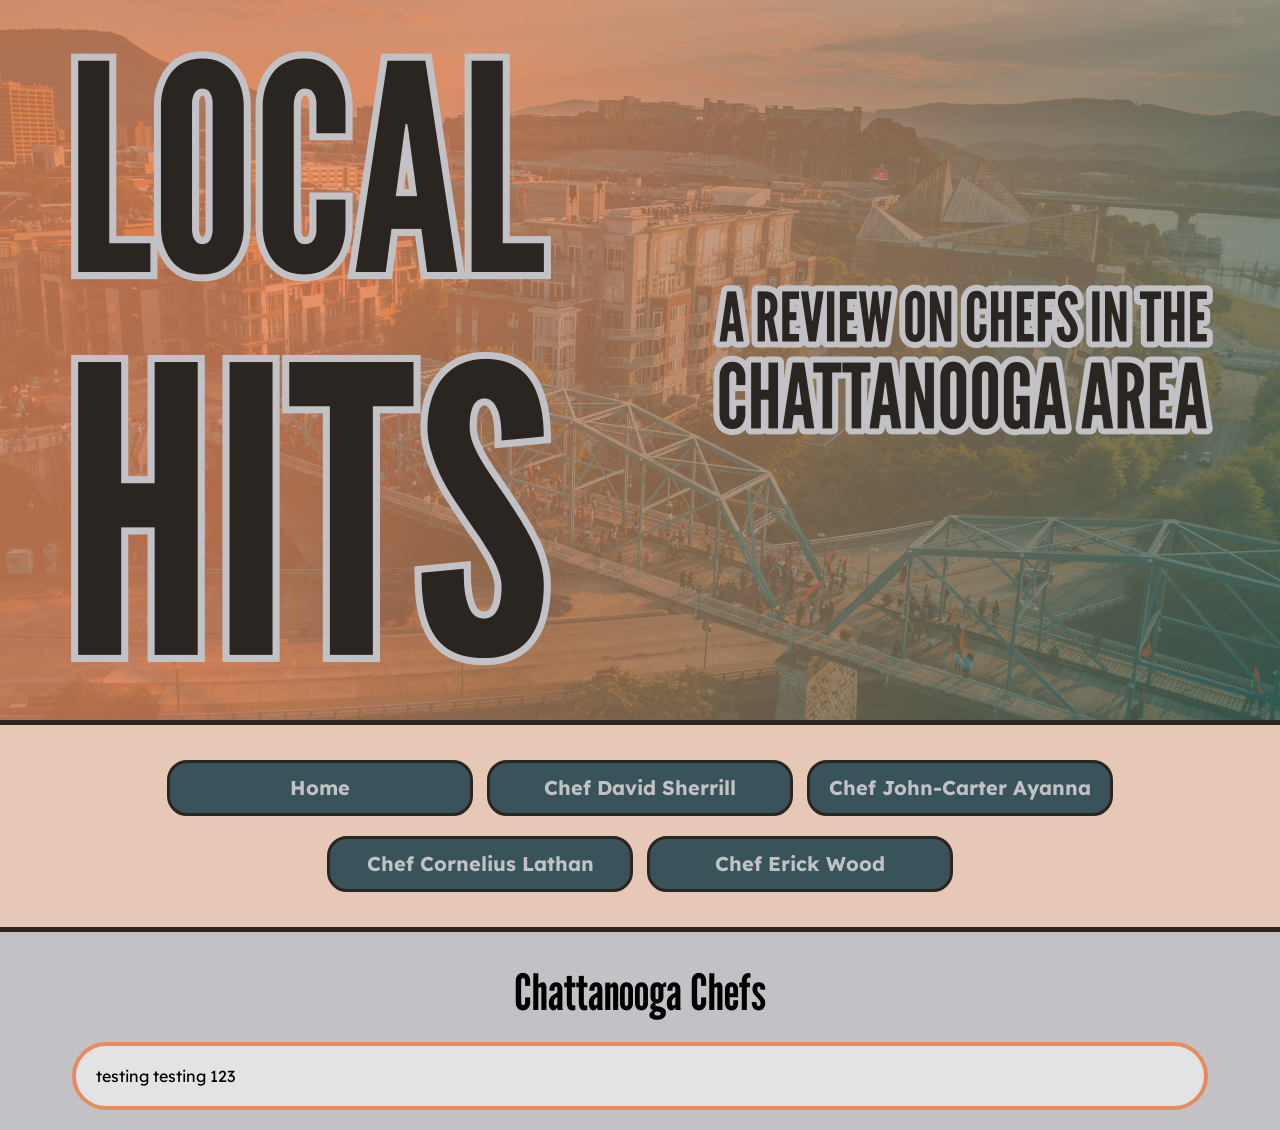
==== FinalProject/index.html @ 7faac927 "Final Project" ====
<!DOCTYPE html>
<html lang="en">
<head>
    <meta charset="UTF-8">
    <meta name="viewport" content="width=device-width, initial-scale=1.0">
    <title>Home</title>
    <link rel="icon" type="image/x-icon" href="images/favicon.ico">
    <link rel="preconnect" href="https://fonts.googleapis.com">
    <link rel="preconnect" href="https://fonts.gstatic.com" crossorigin>
    <link href="https://fonts.googleapis.com/css2?family=League+Gothic&family=Lexend:wght@100..900&display=swap" rel="stylesheet">
    <link rel="stylesheet" href="css/styles.css">
</head>
<body>
    <header>
        <img src="images/banner.png" alt="Local Hits - A Review on Chefs in the Chattanooga Area">
    </header>
<div id="nav">
<nav>
    <ul>
        <li><a href=index.html>Home</a></li>
        <li><a href=DS.html>Chef David Sherrill</a></li>
        <li><a href=JCA.html>Chef John-Carter Ayanna</a></li>
        <li><a href=CL.html>Chef Cornelius Lathan</a></li>
        <li><a href=EW.html>Chef Erick Wood</a></li>
    </ul>
</nav>
</div>
<main>
    <h1>Chattanooga Chefs</h1>
<div class="container">
    <p>
testing testing 123
    </p>
</div>
</main>
</body>
---- FinalProject/css/styles.css ----
* {
    margin:0;
}

header img {
  width: 100%;
  height: auto;
  display: block;
  margin: 0px 0px;
}

body {
    background-color:#C2C2C6
}

h1 {
  font-family: "League Gothic", sans-serif;
  font-optical-sizing: auto;
  font-weight: 400;
  font-style: normal;
  font-variation-settings: "wdth" 100;
  text-align: center;
  font-size: 50px;
  margin-top: 30px;
  margin-bottom: 20px;
}

p {
  font-family: "Lexend", sans-serif;
  font-optical-sizing: auto;
  font-weight: 400;
  font-style: normal;
}

li {
  font-family: "Lexend", sans-serif;
  font-optical-sizing: auto;
  font-weight: 700;
  font-style: normal;
}

#nav {
    background-color:#E7C7B5
}
nav {
    text-align:center;
    border-top: 5px solid #2A2521;
    border-bottom: 5px solid #2A2521;
}

nav ul {
    list-style-type: none;
    margin: 20px auto;
    padding: 5px;
}

nav li {
    display: inline-block;
}

nav li a {
    display: block;
    background-color:#38535A;
    color:#C2C2C6;
    width: 300px;
    height: 40px;
    line-height: 40px;
    font-size: 20px;
    text-decoration: none;
    border-radius: 20px;
    border: 3px solid #2A2521;
    margin: 10px 5px;
    padding: 5px 0px;
}

nav li a:hover {
    color:#E58B5E;
    background-color:#13353F;
    text-decoration: none;
}

.container {
background-color:#e3e3e5;
    width: 85%;
    margin: 20px auto;
    border: 4px solid #E58B5E;
    padding: 20px;
    border-radius: 50px;
}


@media (max-width: 768px) {

nav {
    display: flex;
    flex-direction: column; 
    align-items: center;    
    justify-content: center;
    margin: 10px 0px;
    padding: 5px 0px;
  }

}
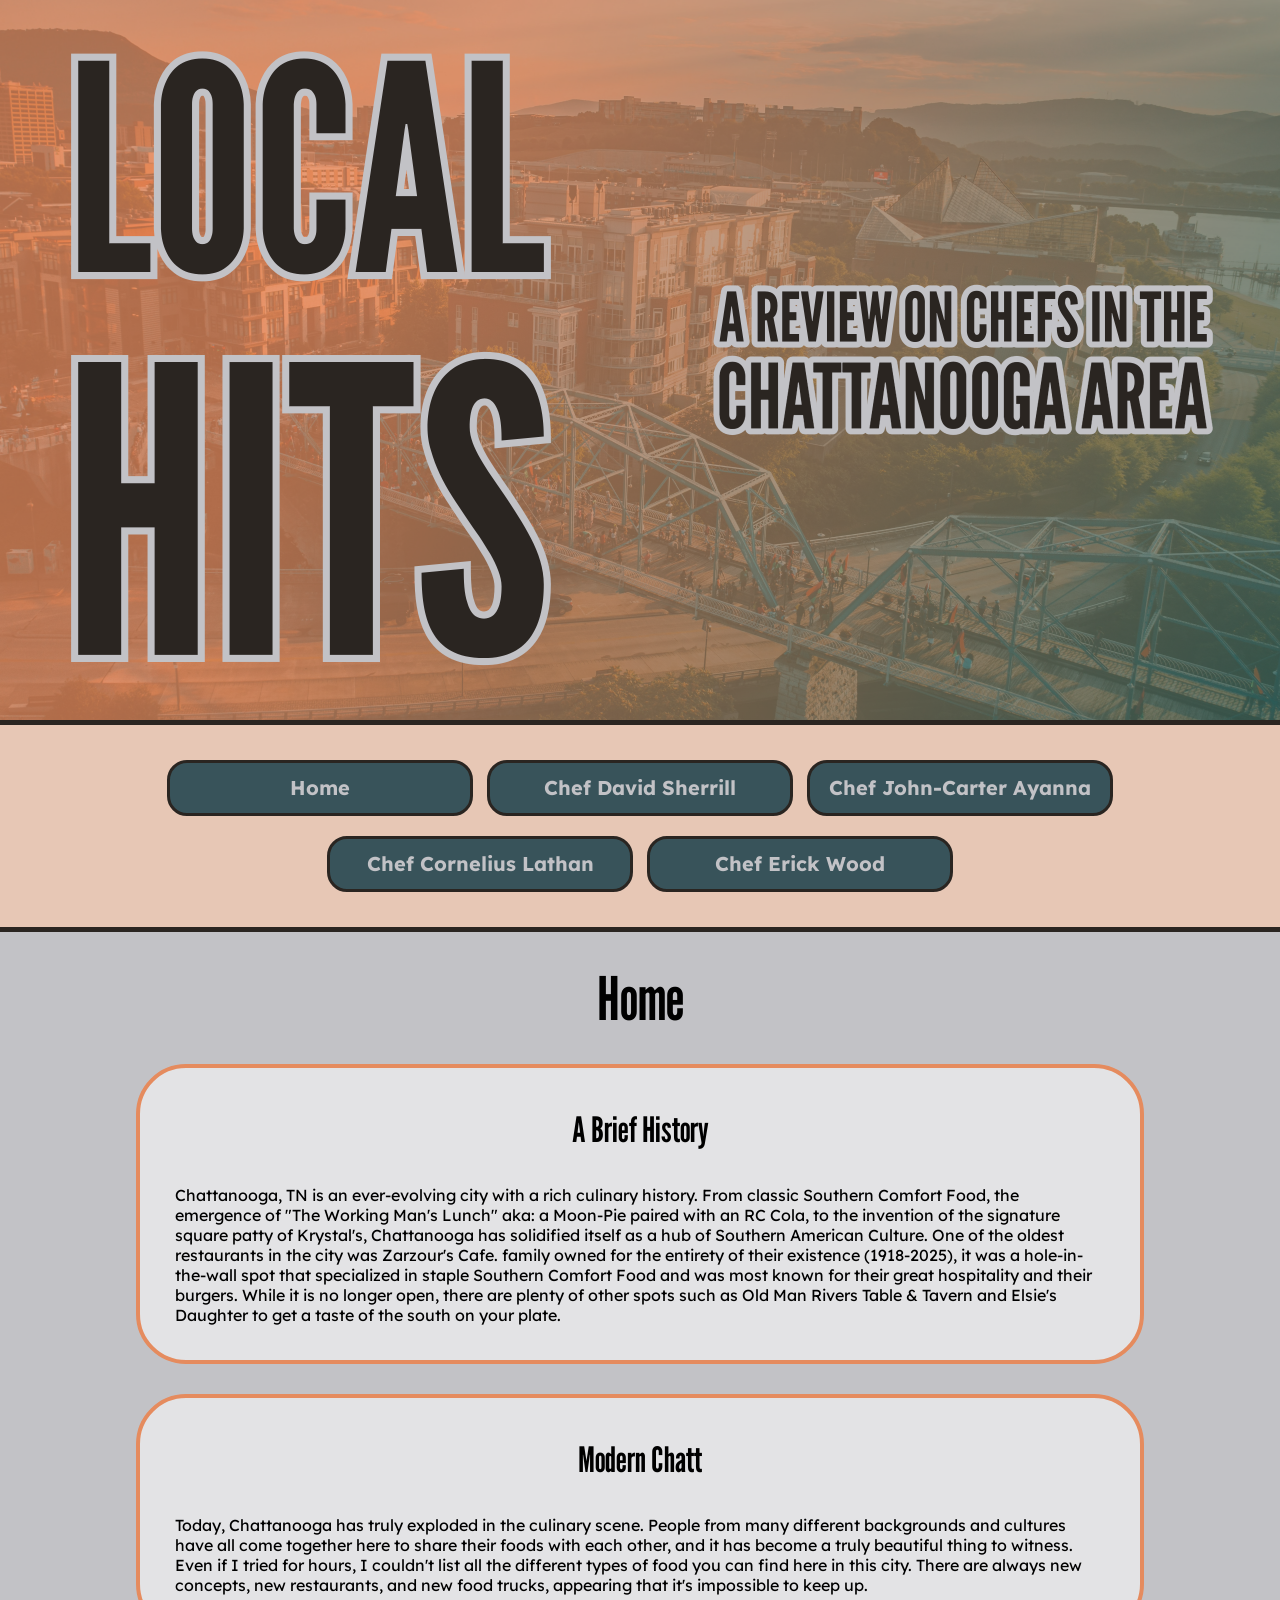
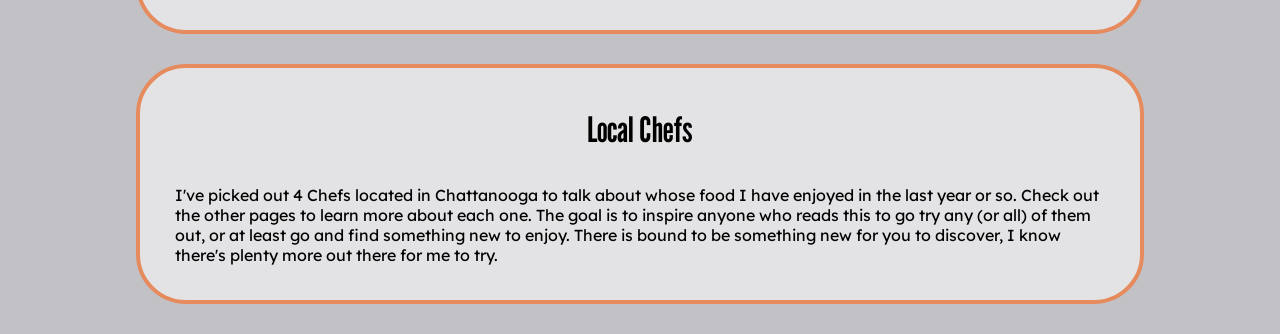
==== commit 5cb7820d: "aaaaa" ====
--- a/FinalProject/index.html
+++ b/FinalProject/index.html
@@ -26,10 +26,23 @@
 </nav>
 </div>
 <main>
-    <h1>Chattanooga Chefs</h1>
+    <h1>Home</h1>
 <div class="container">
+    <h2>A Brief History</h2>
     <p>
-testing testing 123
+Chattanooga, TN is an ever-evolving city with a rich culinary history. From classic Southern Comfort Food, the emergence of "The Working Man's Lunch" aka: a Moon-Pie paired with an RC Cola, to the invention of the signature square patty of Krystal's, Chattanooga has solidified itself as a hub of Southern American Culture. One of the oldest restaurants in the city was Zarzour's Cafe. family owned for the entirety of their existence (1918-2025), it was a hole-in-the-wall spot that specialized in staple Southern Comfort Food and was most known for their great hospitality and their burgers. While it is no longer open, there are plenty of other spots such as Old Man Rivers Table & Tavern and Elsie's Daughter to get a taste of the south on your plate.
+    </p>
+</div>
+<div class="container">
+    <h2>Modern Chatt</h2>
+    <p>
+Today, Chattanooga has truly exploded in the culinary scene. People from many different backgrounds and cultures have all come together here to share their foods with each other, and it has become a truly beautiful thing to witness. Even if I tried for hours, I couldn't list all the different types of food you can find here in this city. There are always new concepts, new restaurants, and new food trucks, appearing that it's impossible to keep up. 
+    </p>
+</div>
+<div class="container">
+    <h2>Local Chefs</h2>
+    <p>
+I've picked out 4 Chefs located in Chattanooga to talk about whose food I have enjoyed in the last year or so. Check out the other pages to learn more about each one. The goal is to inspire anyone who reads this to go try any (or all) of them out, or at least go and find something new to enjoy. There is bound to be something new for you to discover, I know there's plenty more out there for me to try. 
     </p>
 </div>
 </main>
--- a/FinalProject/css/styles.css
+++ b/FinalProject/css/styles.css
@@ -20,8 +20,20 @@
   font-style: normal;
   font-variation-settings: "wdth" 100;
   text-align: center;
-  font-size: 50px;
+  font-size: 60px;
   margin-top: 30px;
+  margin-bottom: 20px;
+}
+
+h2 {
+  font-family: "League Gothic", sans-serif;
+  font-optical-sizing: auto;
+  font-weight: 400;
+  font-style: normal;
+  font-variation-settings: "wdth" 100;
+  text-align: center;
+  font-size: 35px;
+  margin-top: 20px;
   margin-bottom: 20px;
 }
 
@@ -30,6 +42,7 @@
   font-optical-sizing: auto;
   font-weight: 400;
   font-style: normal;
+  padding: 15px; 
 }
 
 li {
@@ -81,8 +94,8 @@
 
 .container {
 background-color:#e3e3e5;
-    width: 85%;
-    margin: 20px auto;
+    width: 75%;
+    margin: 30px auto;
     border: 4px solid #E58B5E;
     padding: 20px;
     border-radius: 50px;
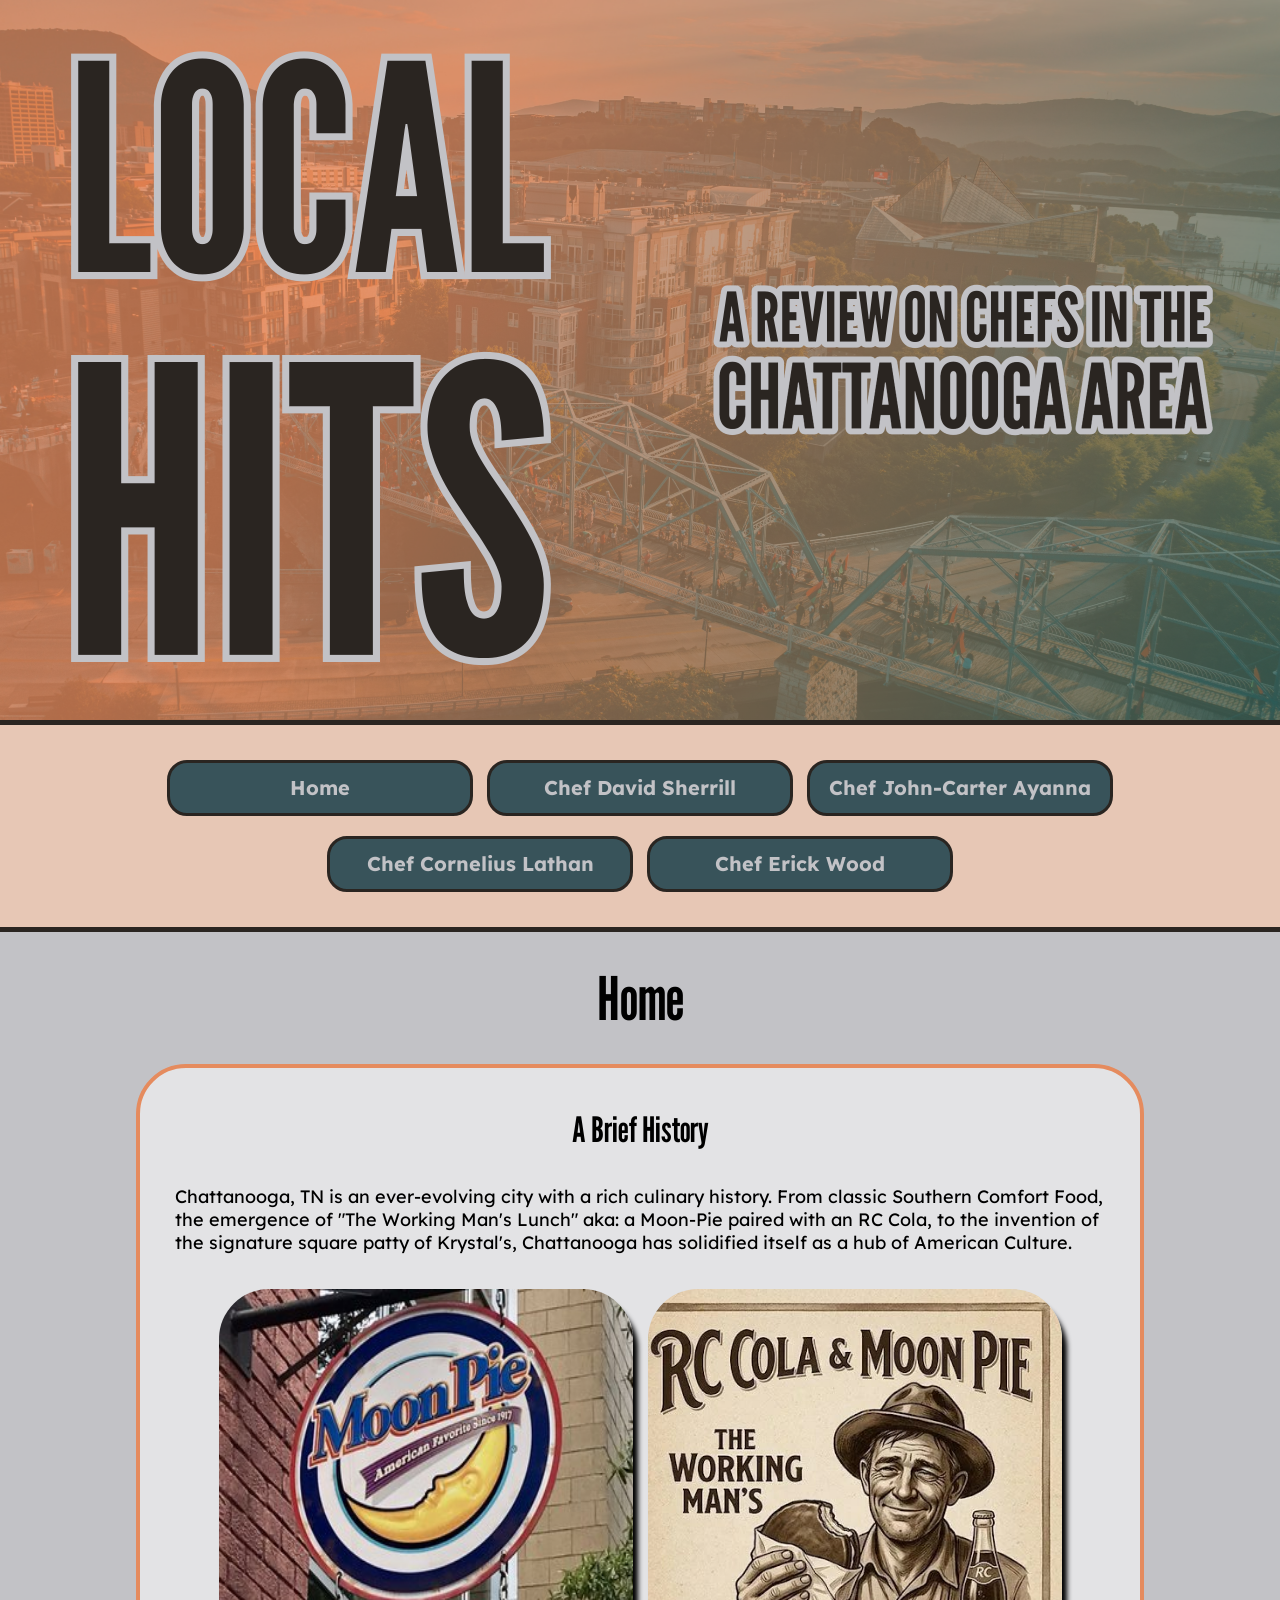
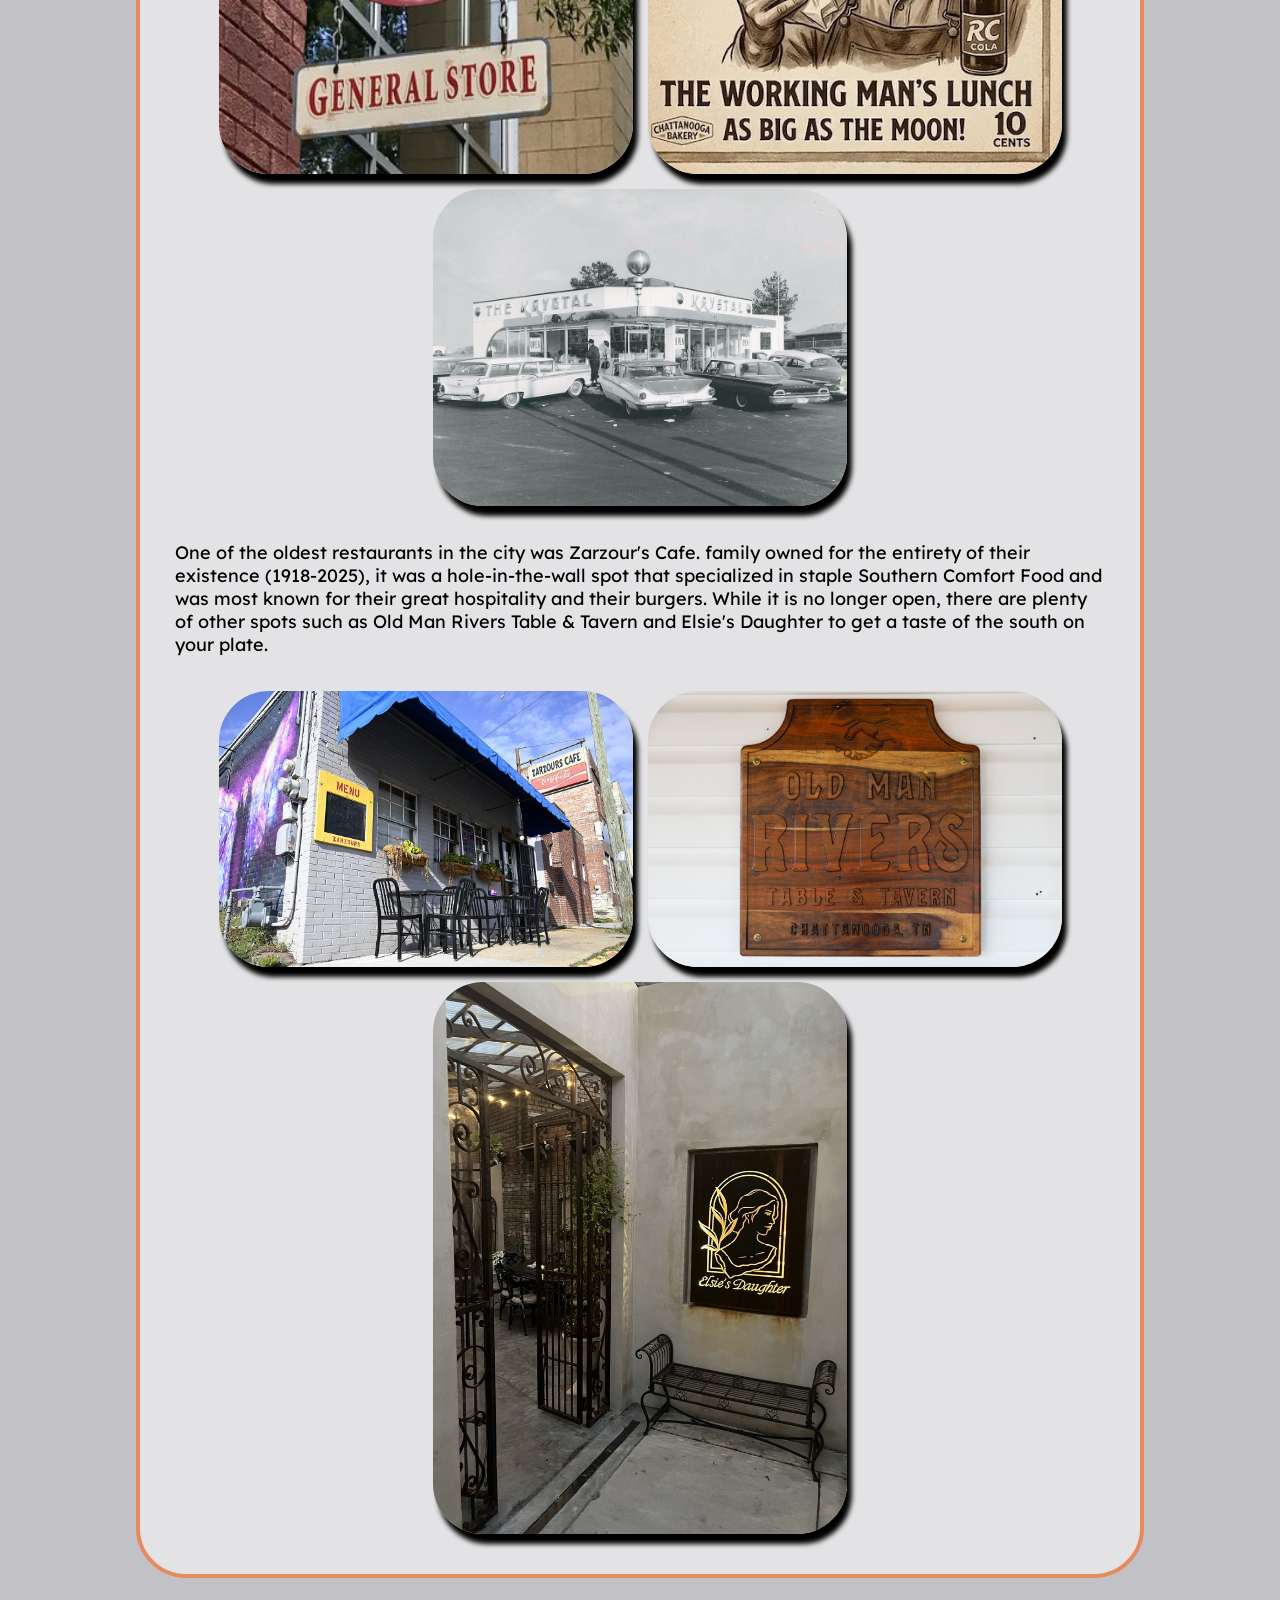
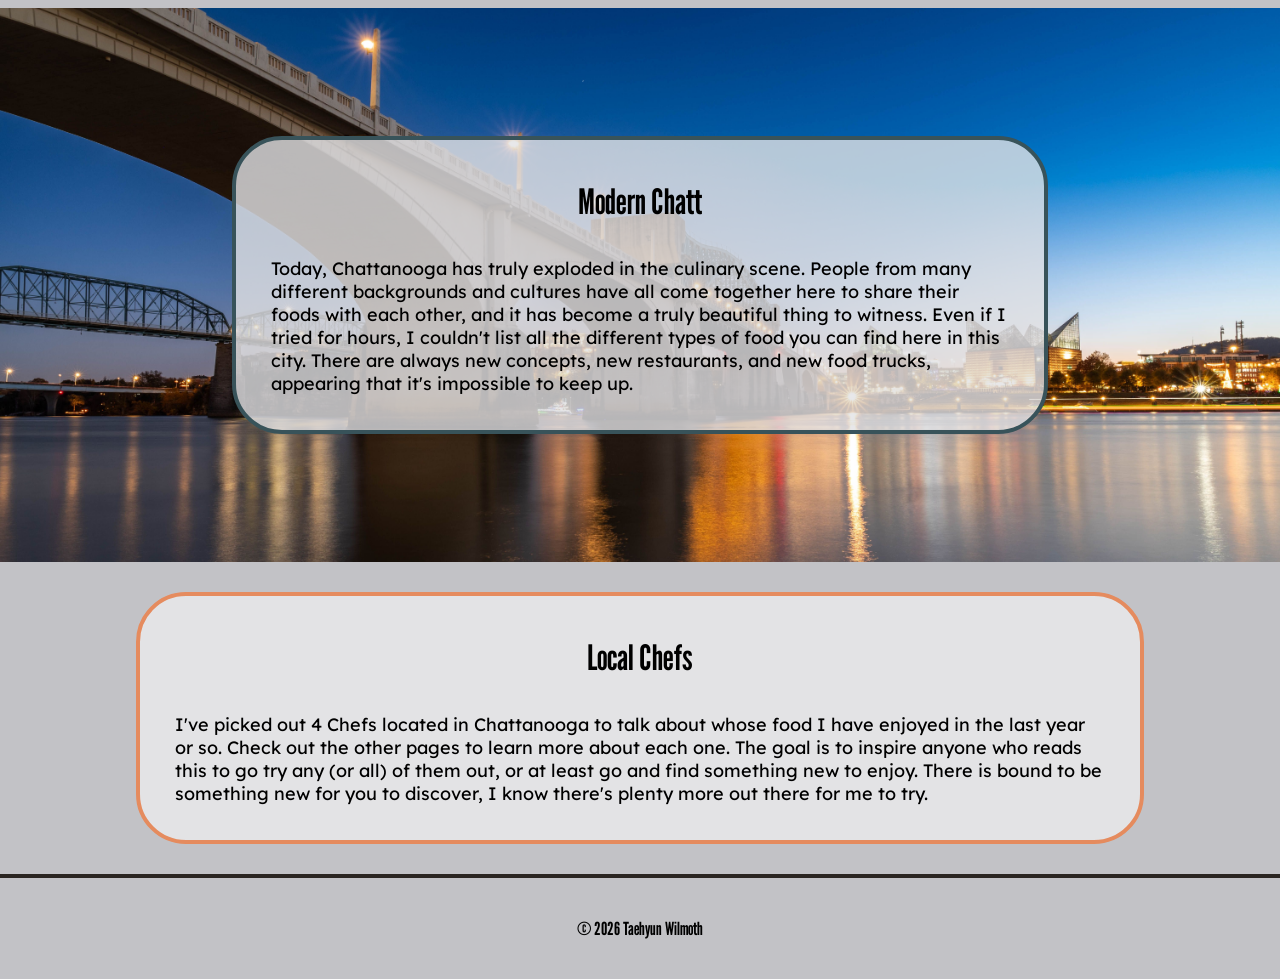
==== commit 05be2e08: "crying screaming" ====
--- a/FinalProject/index.html
+++ b/FinalProject/index.html
@@ -30,14 +30,29 @@
 <div class="container">
     <h2>A Brief History</h2>
     <p>
-Chattanooga, TN is an ever-evolving city with a rich culinary history. From classic Southern Comfort Food, the emergence of "The Working Man's Lunch" aka: a Moon-Pie paired with an RC Cola, to the invention of the signature square patty of Krystal's, Chattanooga has solidified itself as a hub of Southern American Culture. One of the oldest restaurants in the city was Zarzour's Cafe. family owned for the entirety of their existence (1918-2025), it was a hole-in-the-wall spot that specialized in staple Southern Comfort Food and was most known for their great hospitality and their burgers. While it is no longer open, there are plenty of other spots such as Old Man Rivers Table & Tavern and Elsie's Daughter to get a taste of the south on your plate.
+Chattanooga, TN is an ever-evolving city with a rich culinary history. From classic Southern Comfort Food, the emergence of "The Working Man's Lunch" aka: a Moon-Pie paired with an RC Cola, to the invention of the signature square patty of Krystal's, Chattanooga has solidified itself as a hub of American Culture. 
+</p>
+<div class="col_img3">
+    <img class="img_style2" src="images/moonpie.png">
+    <img class="img_style2" src="images/workingman.png">
+    <img class="img_style2" src="images/krystals.png">
+</div>
+<p>
+One of the oldest restaurants in the city was Zarzour's Cafe. family owned for the entirety of their existence (1918-2025), it was a hole-in-the-wall spot that specialized in staple Southern Comfort Food and was most known for their great hospitality and their burgers. While it is no longer open, there are plenty of other spots such as Old Man Rivers Table & Tavern and Elsie's Daughter to get a taste of the south on your plate.
     </p>
+<div class="col_img3">
+    <img class="img_style2" src="images/zarzours.png">
+    <img class="img_style2" src="images/oldmanrivers.png">
+    <img class="img_style2" src="images/elsiesdaughter.png">
 </div>
-<div class="container">
+</div>
+<div class="container2">
+<div class="container3">
     <h2>Modern Chatt</h2>
     <p>
 Today, Chattanooga has truly exploded in the culinary scene. People from many different backgrounds and cultures have all come together here to share their foods with each other, and it has become a truly beautiful thing to witness. Even if I tried for hours, I couldn't list all the different types of food you can find here in this city. There are always new concepts, new restaurants, and new food trucks, appearing that it's impossible to keep up. 
     </p>
+</div>
 </div>
 <div class="container">
     <h2>Local Chefs</h2>
@@ -46,4 +61,6 @@
     </p>
 </div>
 </main>
-</body>+ <footer>&copy; 2026 Taehyun Wilmoth</footer>
+</body>
+</html>
--- a/FinalProject/css/styles.css
+++ b/FinalProject/css/styles.css
@@ -10,7 +10,7 @@
 }
 
 body {
-    background-color:#C2C2C6
+    background-color:#C2C2C6;
 }
 
 h1 {
@@ -38,6 +38,7 @@
 }
 
 p {
+    font-size: 18px;
   font-family: "Lexend", sans-serif;
   font-optical-sizing: auto;
   font-weight: 400;
@@ -101,6 +102,65 @@
     border-radius: 50px;
 }
 
+.container2 {
+    background-image: url(/FinalProject/images/bridges.png);
+    background-size: cover;
+    width: 80%;
+    height: 100%;
+    background-position: center center;
+    padding: 10%;
+    display: flex;
+    justify-content: center;
+    align-items: center;
+}
+
+.container3 {
+    background-color: #e3e3e5cc; 
+    width: 75%;
+    height: 50%;
+    border-radius: 50px;
+    border: 4px solid #38535A;
+    padding: 20px;
+    margin: auto;
+    display: block;
+}
+
+.img_style {
+    display: block;
+    width: 75%;
+    margin: 30px auto;
+    border: 4px solid #E58B5E;
+    border-radius: 50px;
+}
+
+.col_img3 {
+column-count: 3;
+display: flex;
+flex-direction:row;
+flex-wrap: wrap;
+padding: 20px;
+justify-content:center;
+gap: 15px;
+}
+
+.img_style2 {
+   width: 45%;
+   display: block;
+   border-radius: 50px;
+   box-shadow: 5px 10px 5px;
+}
+
+footer {
+    font-family: "League Gothic", sans-serif;
+  font-optical-sizing: auto;
+  font-weight: 400;
+  font-style: normal;
+  font-variation-settings: "wdth" 100;
+  font-size: 18px;
+    padding: 40px 0;
+    text-align: center;
+    border-top: 4px solid #2A2521;
+}
 
 @media (max-width: 768px) {
 
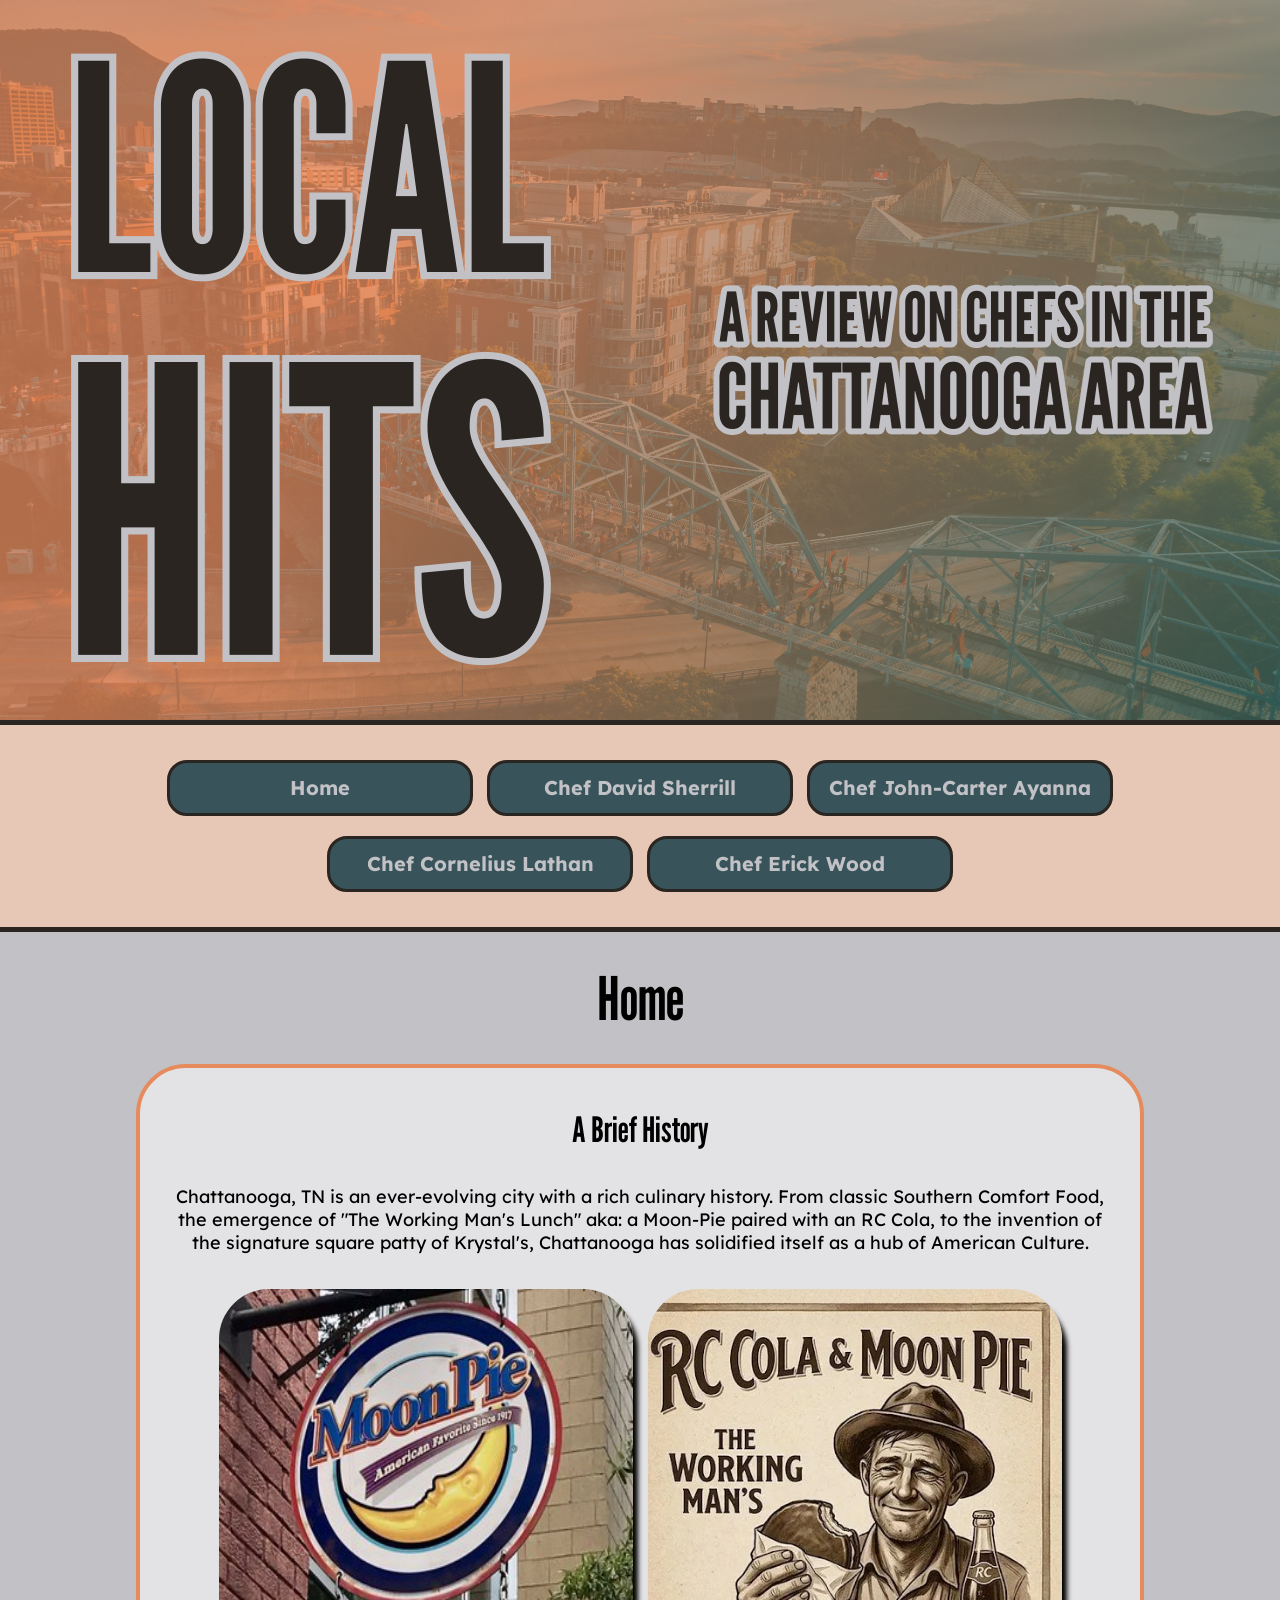
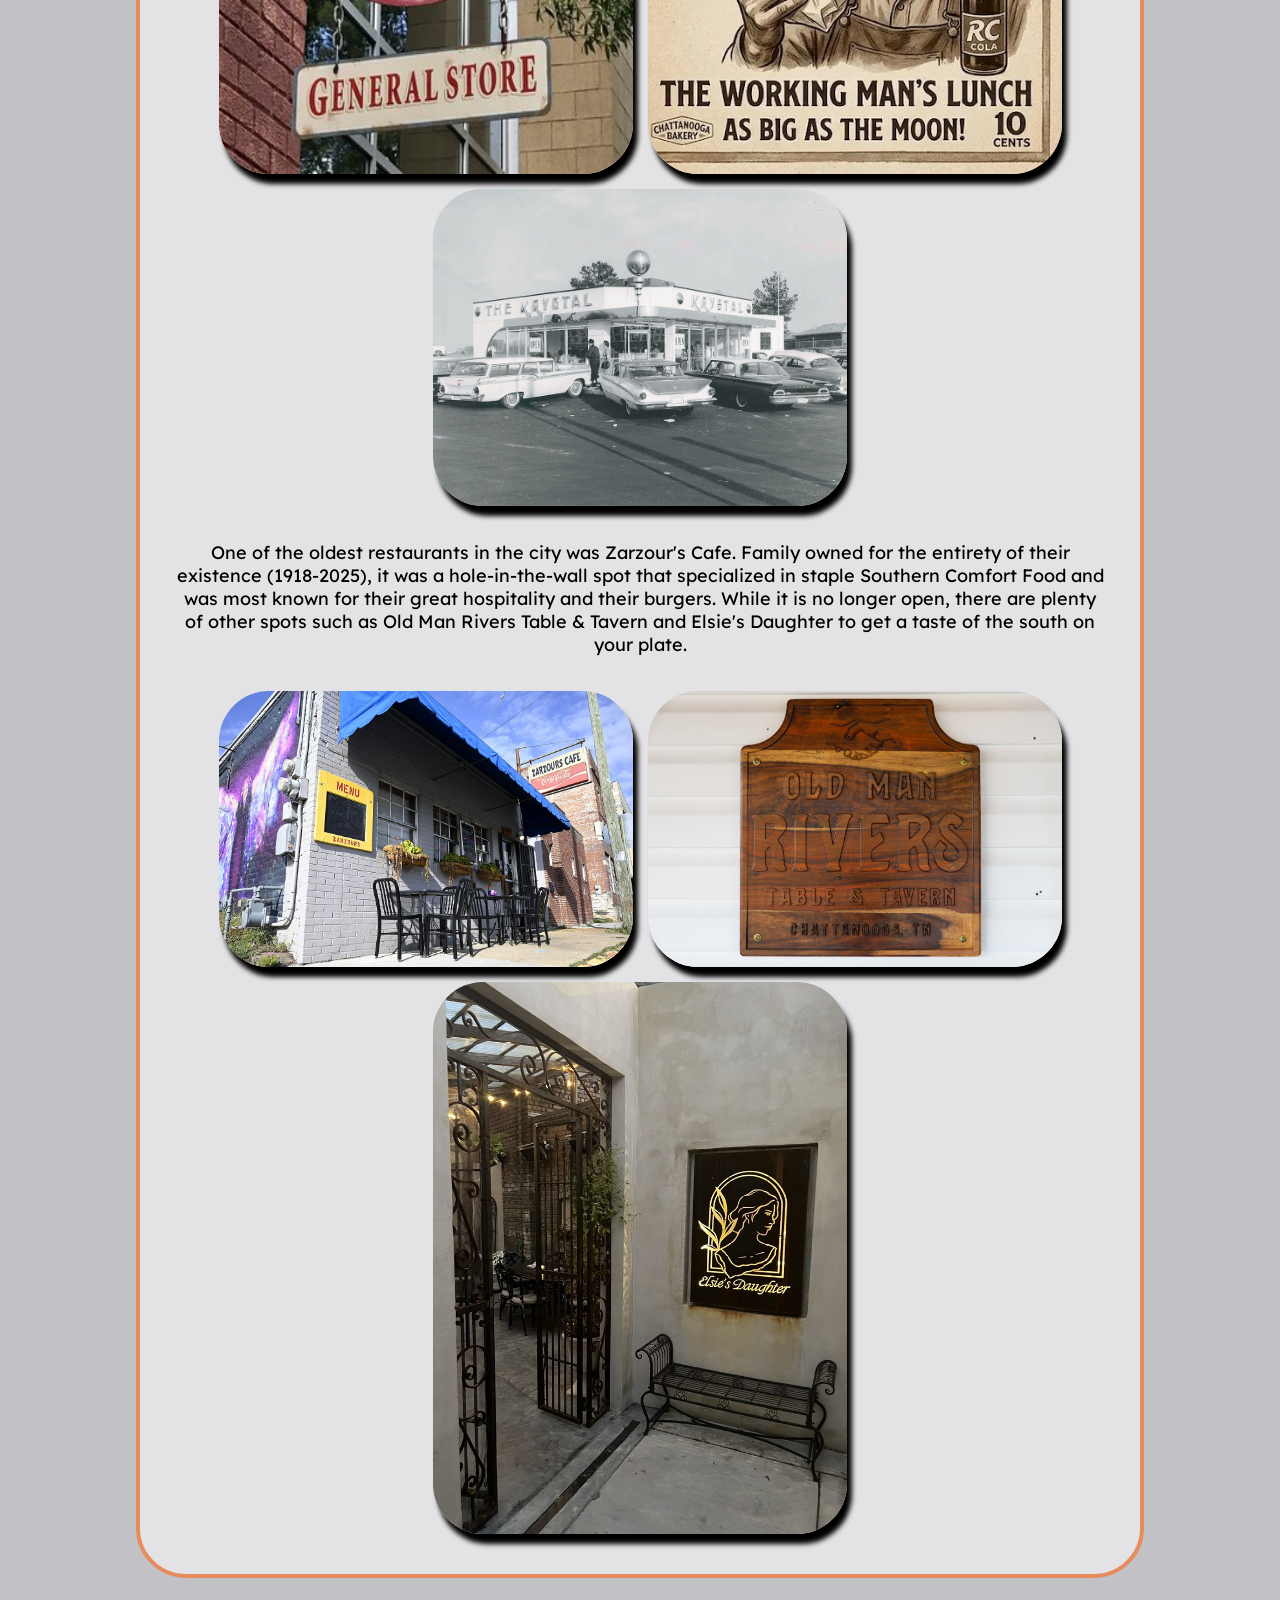
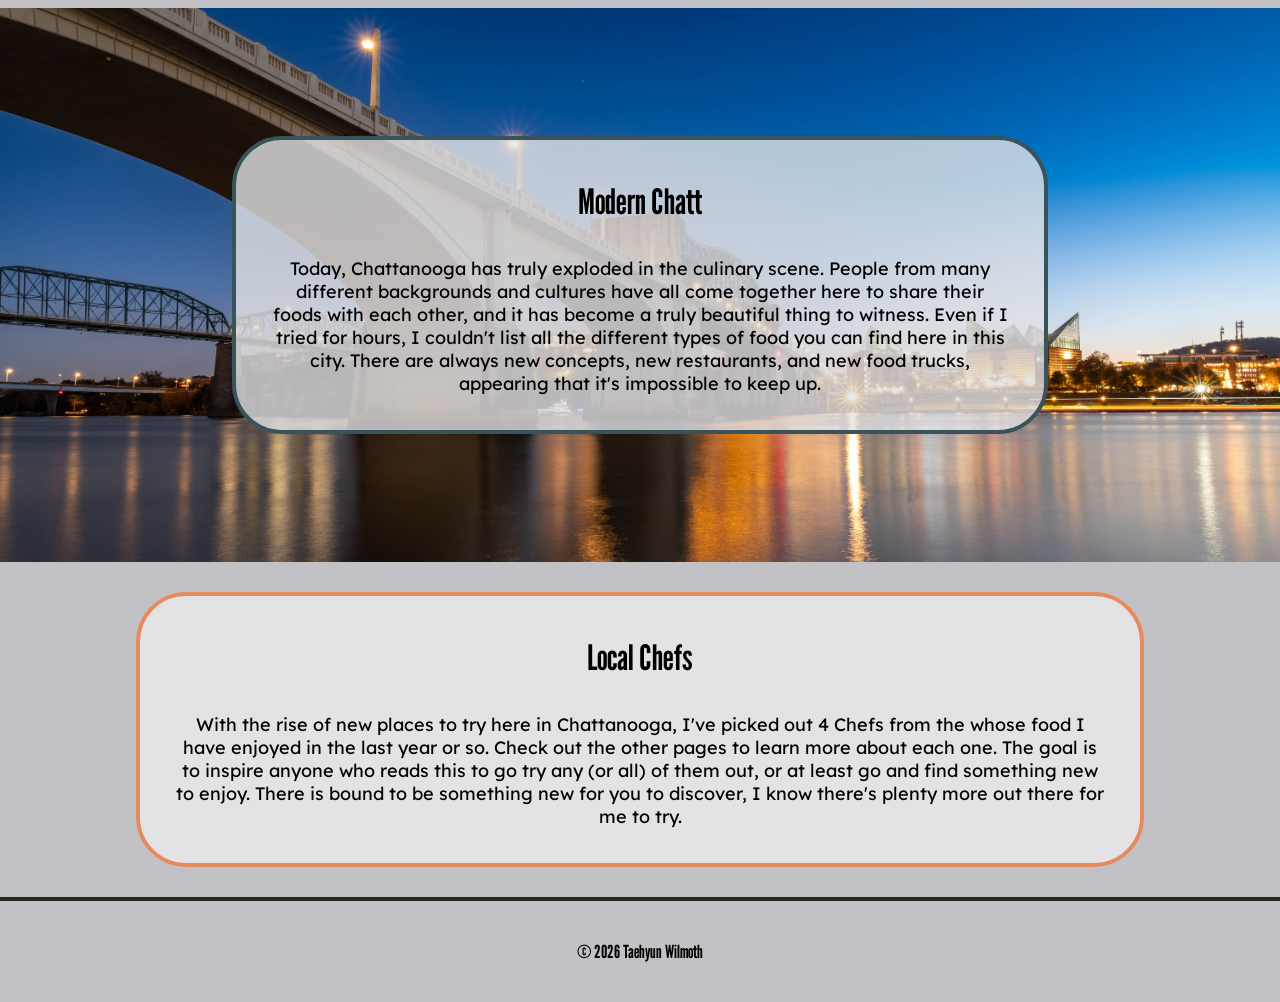
==== commit 48476238: "FINAL" ====
--- a/FinalProject/index.html
+++ b/FinalProject/index.html
@@ -38,7 +38,7 @@
     <img class="img_style2" src="images/krystals.png">
 </div>
 <p>
-One of the oldest restaurants in the city was Zarzour's Cafe. family owned for the entirety of their existence (1918-2025), it was a hole-in-the-wall spot that specialized in staple Southern Comfort Food and was most known for their great hospitality and their burgers. While it is no longer open, there are plenty of other spots such as Old Man Rivers Table & Tavern and Elsie's Daughter to get a taste of the south on your plate.
+One of the oldest restaurants in the city was Zarzour's Cafe. Family owned for the entirety of their existence (1918-2025), it was a hole-in-the-wall spot that specialized in staple Southern Comfort Food and was most known for their great hospitality and their burgers. While it is no longer open, there are plenty of other spots such as Old Man Rivers Table & Tavern and Elsie's Daughter to get a taste of the south on your plate.
     </p>
 <div class="col_img3">
     <img class="img_style2" src="images/zarzours.png">
@@ -57,7 +57,7 @@
 <div class="container">
     <h2>Local Chefs</h2>
     <p>
-I've picked out 4 Chefs located in Chattanooga to talk about whose food I have enjoyed in the last year or so. Check out the other pages to learn more about each one. The goal is to inspire anyone who reads this to go try any (or all) of them out, or at least go and find something new to enjoy. There is bound to be something new for you to discover, I know there's plenty more out there for me to try. 
+With the rise of new places to try here in Chattanooga, I've picked out 4 Chefs from the whose food I have enjoyed in the last year or so. Check out the other pages to learn more about each one. The goal is to inspire anyone who reads this to go try any (or all) of them out, or at least go and find something new to enjoy. There is bound to be something new for you to discover, I know there's plenty more out there for me to try. 
     </p>
 </div>
 </main>
--- a/FinalProject/css/styles.css
+++ b/FinalProject/css/styles.css
@@ -36,6 +36,17 @@
   margin-top: 20px;
   margin-bottom: 20px;
 }
+h3 {
+  font-family: "League Gothic", sans-serif;
+  font-optical-sizing: auto;
+  font-weight: 400;
+  font-style: normal;
+  font-variation-settings: "wdth" 100;
+  text-align: center;
+  font-size: 25px;
+  margin-top: 20px;
+  margin-bottom: 20px;
+}
 
 p {
     font-size: 18px;
@@ -44,6 +55,7 @@
   font-weight: 400;
   font-style: normal;
   padding: 15px; 
+  text-align: center;
 }
 
 li {
@@ -93,6 +105,14 @@
     text-decoration: none;
 }
 
+section {
+    width: 50%;
+}
+
+aside {
+    width: 50%;
+}
+
 .container {
 background-color:#e3e3e5;
     width: 75%;
@@ -127,8 +147,8 @@
 
 .img_style {
     display: block;
-    width: 75%;
-    margin: 30px auto;
+    width: 70%;
+    margin: 20px auto;
     border: 4px solid #E58B5E;
     border-radius: 50px;
 }
@@ -136,11 +156,16 @@
 .col_img3 {
 column-count: 3;
 display: flex;
-flex-direction:row;
 flex-wrap: wrap;
 padding: 20px;
 justify-content:center;
 gap: 15px;
+}
+
+.col_img32 {
+display: grid;
+  grid-template-columns: repeat(3, 1fr); 
+  margin: 25px;
 }
 
 .img_style2 {
@@ -150,6 +175,22 @@
    box-shadow: 5px 10px 5px;
 }
 
+.img_style3 {
+    display: block;
+    width: 95%;
+    margin: 25px auto;
+    border: 4px solid #E58B5E;
+    border-radius: 50px;
+}
+
+.img_style4 {
+    display: block;
+    width: 55%;
+    margin: 25px auto;
+    border: 4px solid #E58B5E;
+    border-radius: 50px;
+}
+
 footer {
     font-family: "League Gothic", sans-serif;
   font-optical-sizing: auto;
@@ -162,6 +203,30 @@
     border-top: 4px solid #2A2521;
 }
 
+.flexcont {
+    display: flex;
+}
+
+.video {
+    display: flex;
+    flex-direction: column; 
+    align-items: center;    
+    justify-content: center;
+    width: 100%;           
+    margin: 0 auto; 
+}
+
+.links {
+    text-align: center;
+    margin: 15px auto;
+    padding: 0px;
+}
+
+.links ul, li {
+    list-style-type: none;
+
+}
+
 @media (max-width: 768px) {
 
 nav {
@@ -173,4 +238,43 @@
     padding: 5px 0px;
   }
 
+.col_img3 {
+    display: flex;
+    flex-direction: column;
+    align-items: center;
+    justify-content: center;
+}
+
+.col_img32 {
+    display: flex;
+    flex-direction: column;
+    align-items: center;
+    justify-content: center;
+}
+
+.img_style {
+    width: 90%;
+}
+
+.img_style2 {
+    width: 90%;
+}
+
+.flexcont {
+    display:block;
+}
+
+Section, Aside {
+    width: 100%;
+}
+
+.video {
+    display: flex;
+    flex-direction: column; 
+    align-items: center;    
+    justify-content: center;
+     width: 100%;
+    aspect-ratio: 16 / 9;
+  border: none;
+}
 }
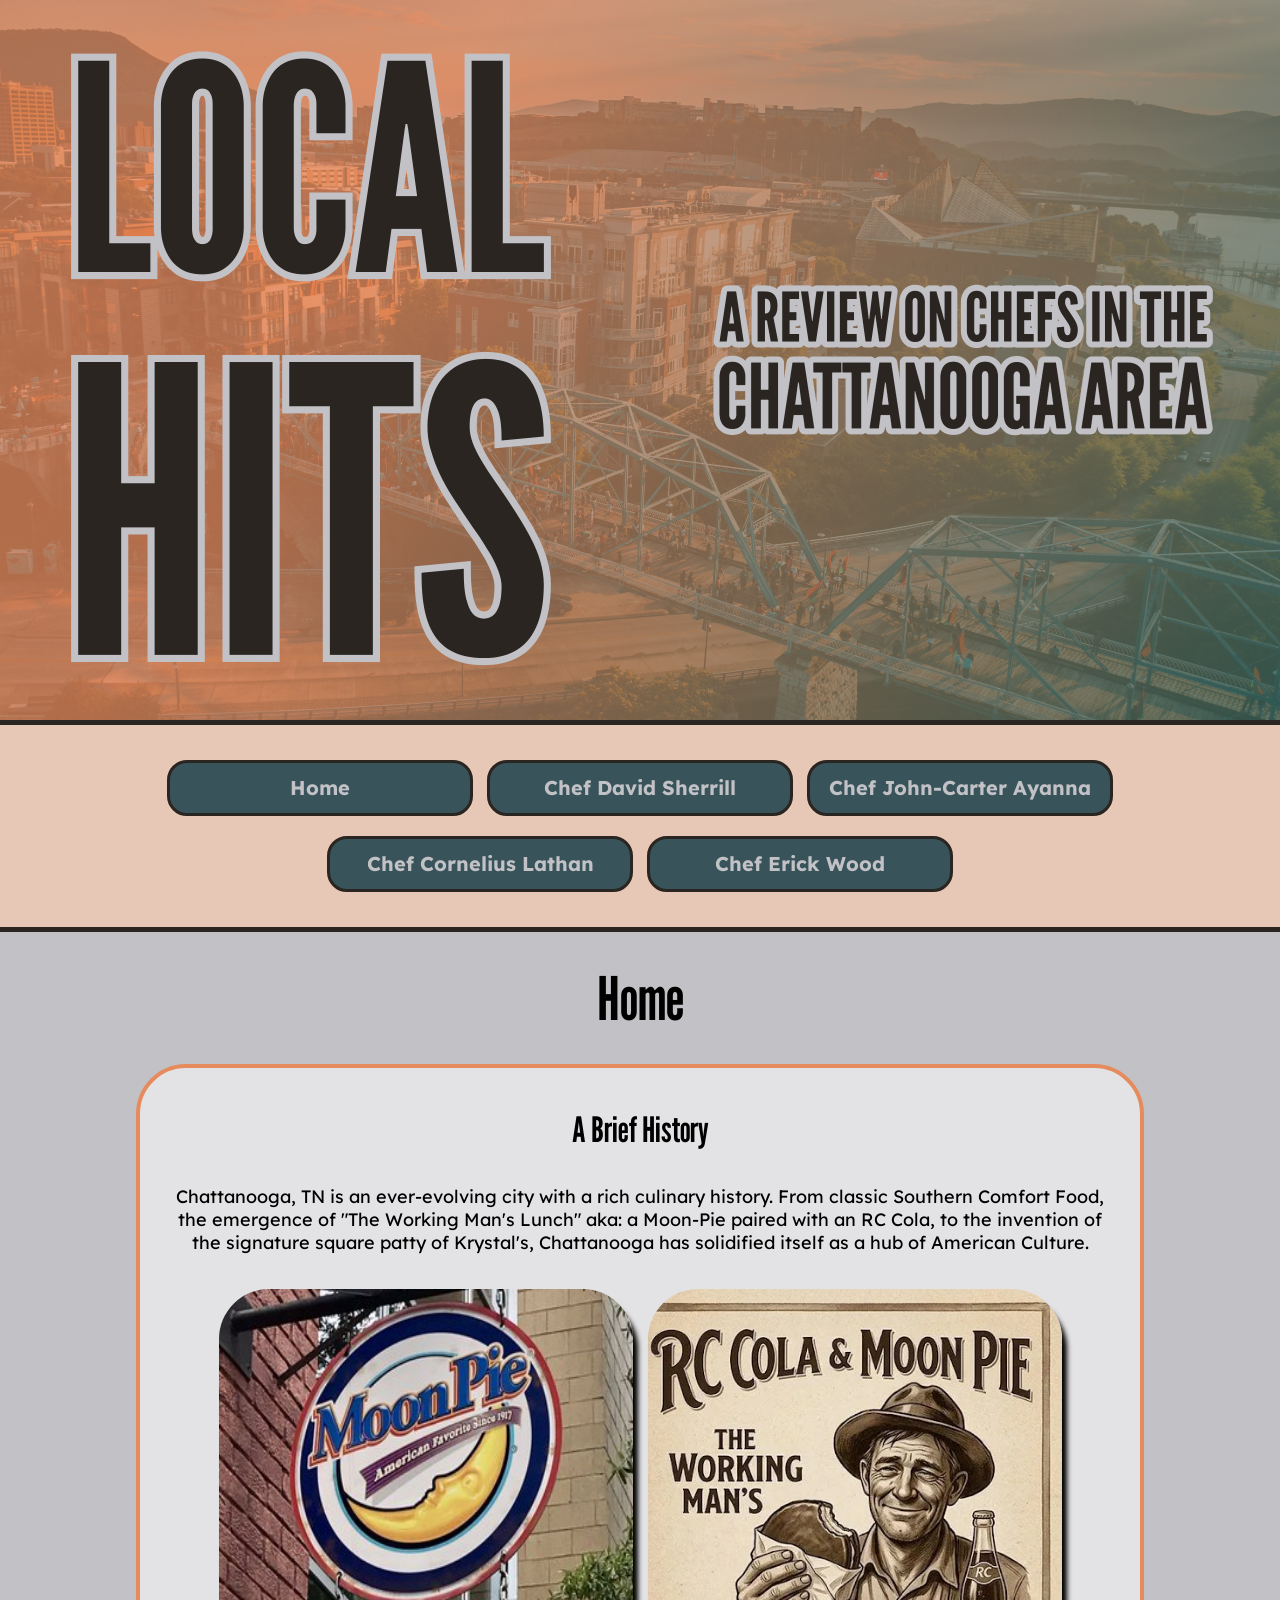
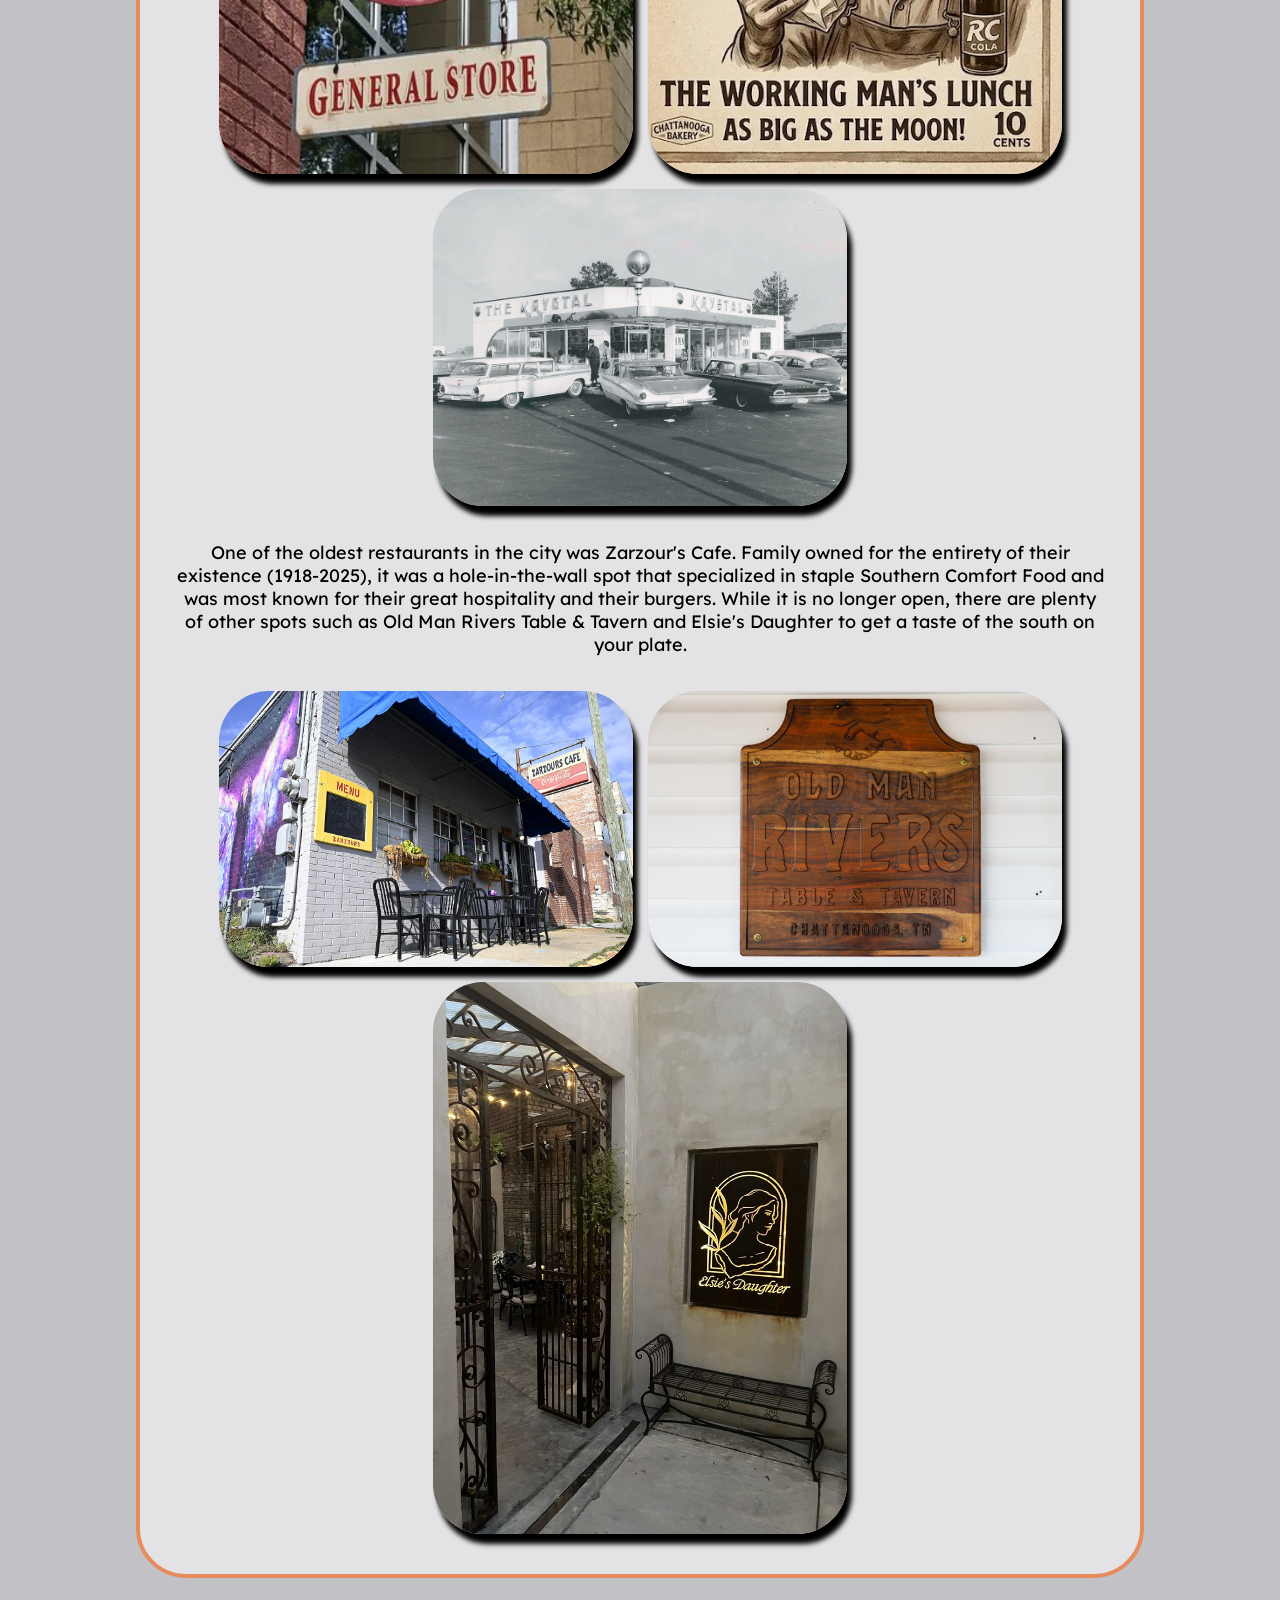
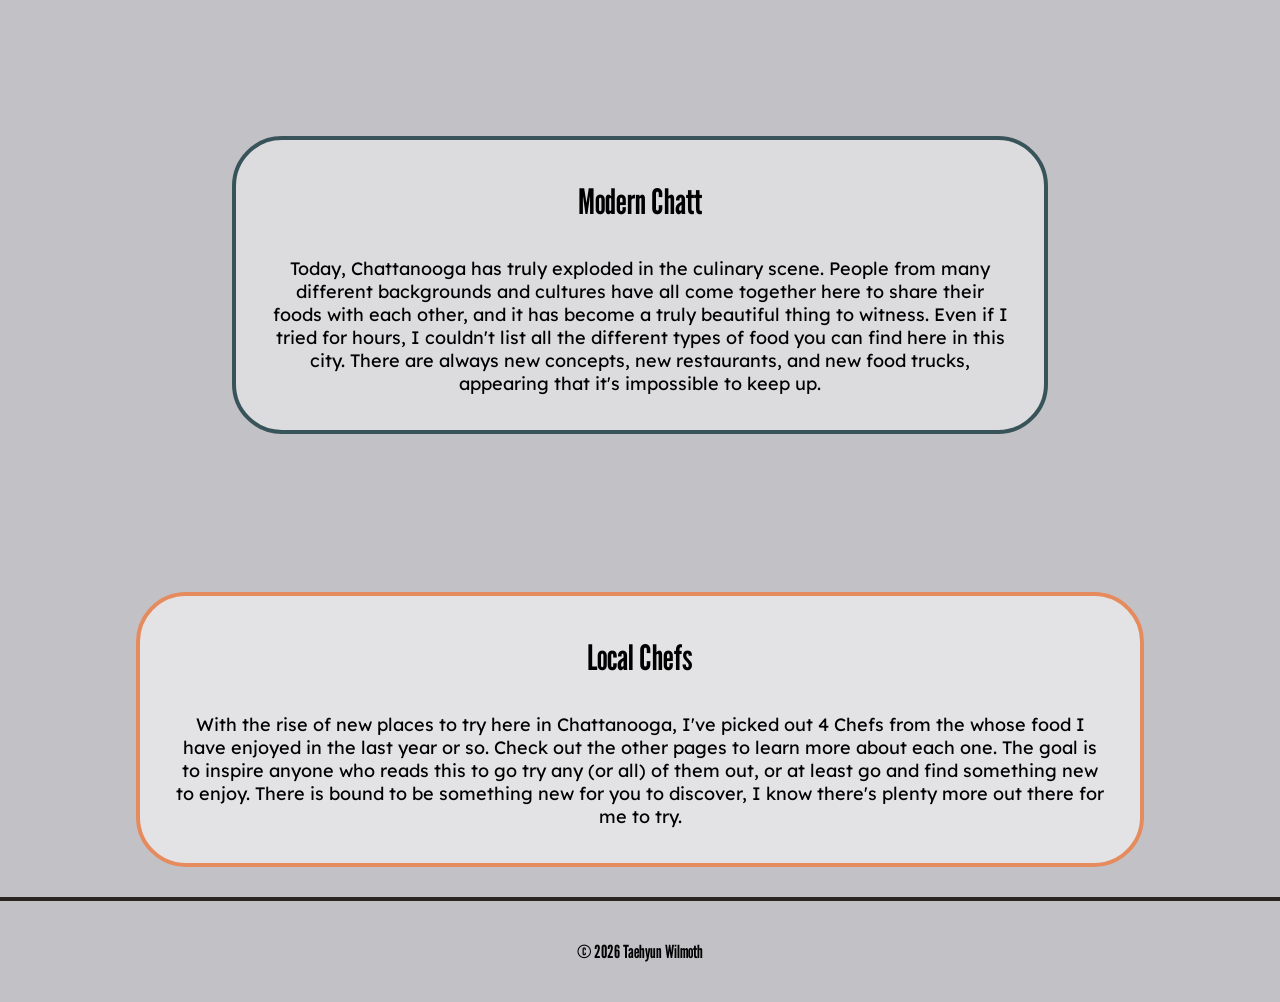
==== commit 2d55d6af: "aaaa" ====
--- a/FinalProject/index.html
+++ b/FinalProject/index.html
@@ -33,17 +33,17 @@
 Chattanooga, TN is an ever-evolving city with a rich culinary history. From classic Southern Comfort Food, the emergence of "The Working Man's Lunch" aka: a Moon-Pie paired with an RC Cola, to the invention of the signature square patty of Krystal's, Chattanooga has solidified itself as a hub of American Culture. 
 </p>
 <div class="col_img3">
-    <img class="img_style2" src="images/moonpie.png">
-    <img class="img_style2" src="images/workingman.png">
-    <img class="img_style2" src="images/krystals.png">
+    <img class="img_style2" src="images/moonpie.png" alt="Moonpie Shop">
+    <img class="img_style2" src="images/workingman.png" alt="Flyer for Working Man's Lunch">
+    <img class="img_style2" src="images/krystals.png" alt="The first Krystal's">
 </div>
 <p>
 One of the oldest restaurants in the city was Zarzour's Cafe. Family owned for the entirety of their existence (1918-2025), it was a hole-in-the-wall spot that specialized in staple Southern Comfort Food and was most known for their great hospitality and their burgers. While it is no longer open, there are plenty of other spots such as Old Man Rivers Table & Tavern and Elsie's Daughter to get a taste of the south on your plate.
     </p>
 <div class="col_img3">
-    <img class="img_style2" src="images/zarzours.png">
-    <img class="img_style2" src="images/oldmanrivers.png">
-    <img class="img_style2" src="images/elsiesdaughter.png">
+    <img class="img_style2" src="images/zarzours.png" alt="Zarzours cafe">
+    <img class="img_style2" src="images/oldmanrivers.png" alt="Old Man River's Sign">
+    <img class="img_style2" src="images/elsiesdaughter.png" alt="Doorway to Elsie's Daughter">
 </div>
 </div>
 <div class="container2">
--- a/FinalProject/css/styles.css
+++ b/FinalProject/css/styles.css
@@ -123,7 +123,7 @@
 }
 
 .container2 {
-    background-image: url(/FinalProject/images/bridges.png);
+    background-image: url(images/bridges.png);
     background-size: cover;
     width: 80%;
     height: 100%;
